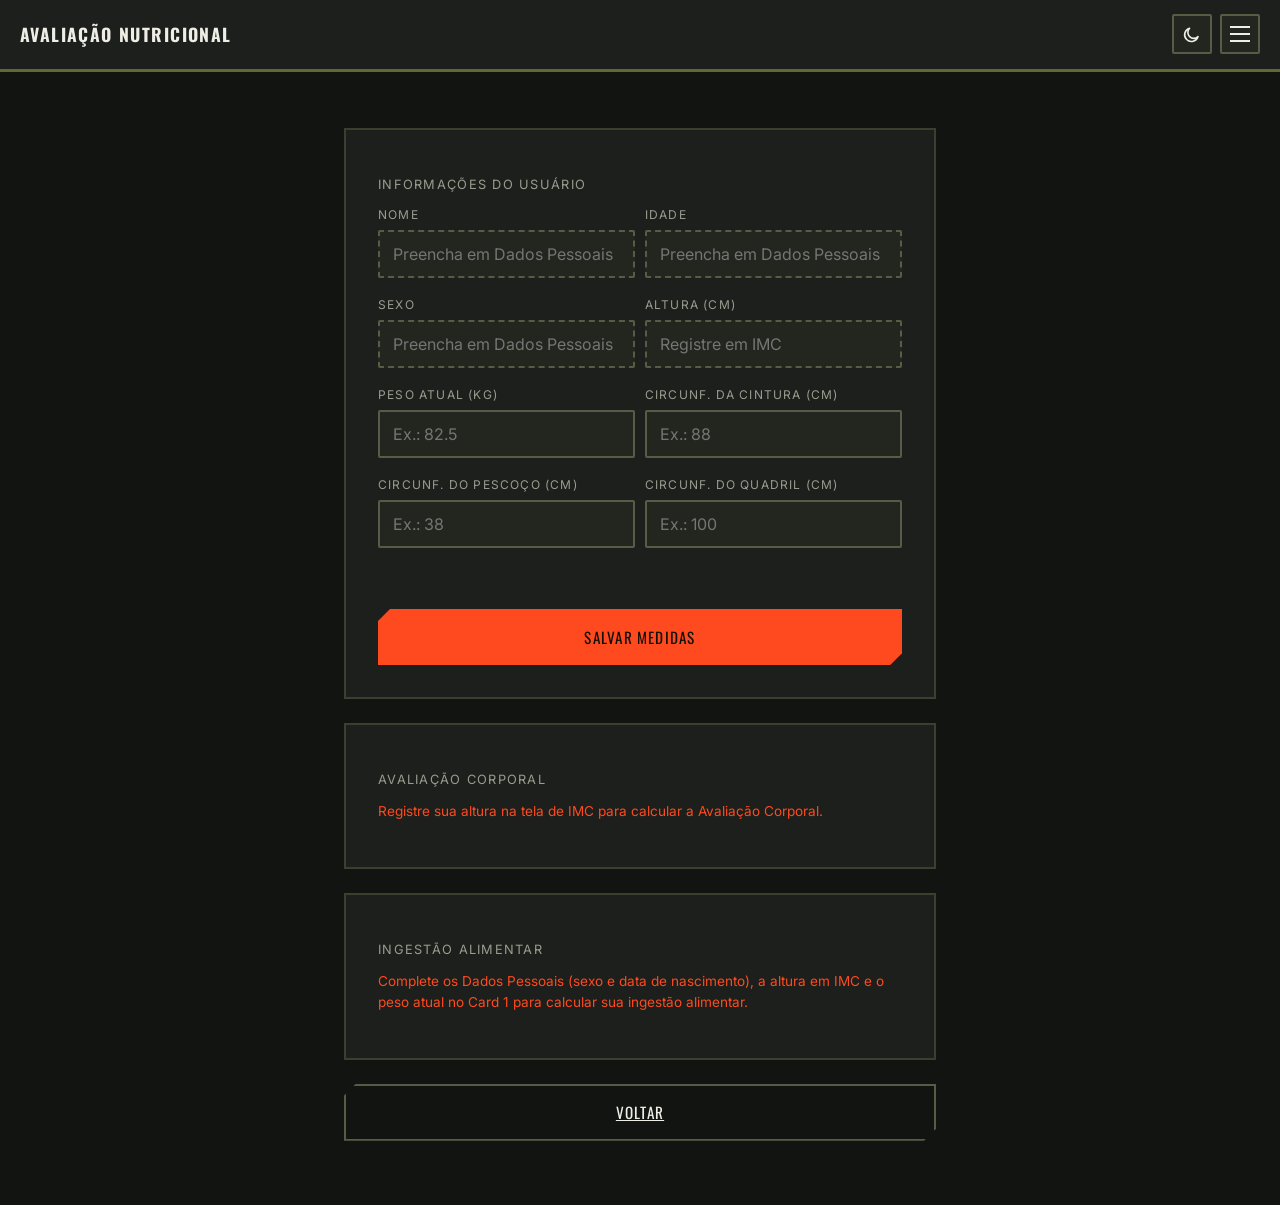
==== avaliacao-nutricional.html @ b00b5475 "criacao da aba avaiacao nutricional" ====
<!DOCTYPE html>
<html lang="pt-BR">
<head>
  <meta charset="UTF-8" />
  <meta name="viewport" content="width=device-width, initial-scale=1.0" />
  <title>MONITOR — Avaliação Nutricional</title>
  <script>
    (function () {
      var theme = localStorage.getItem("monitor_theme") || "dark";
      document.documentElement.setAttribute("data-theme", theme);
    })();
  </script>
  <link rel="preconnect" href="https://fonts.googleapis.com" />
  <link rel="preconnect" href="https://fonts.gstatic.com" crossorigin />
  <link
    href="https://fonts.googleapis.com/css2?family=Bebas+Neue&family=Oswald:wght@400;500;600;700&family=Inter:wght@400;500;600;700&display=swap"
    rel="stylesheet"
  />
  <link rel="stylesheet" href="css/styles.css" />
</head>
<body>
  <header class="topbar">
    <h1 class="topbar__title">Avaliação Nutricional</h1>
    <div class="topbar__actions">
      <button id="theme-toggle" class="theme-toggle" type="button" aria-label="Alternar tema">
        <svg class="icon-sun" viewBox="0 0 24 24" stroke-width="2" stroke-linecap="round" stroke-linejoin="round">
          <circle cx="12" cy="12" r="4"></circle>
          <path d="M12 2v2M12 20v2M4.9 4.9l1.4 1.4M17.7 17.7l1.4 1.4M2 12h2M20 12h2M4.9 19.1l1.4-1.4M17.7 6.3l1.4-1.4"></path>
        </svg>
        <svg class="icon-moon" viewBox="0 0 24 24" stroke-width="2" stroke-linecap="round" stroke-linejoin="round">
          <path d="M20 14.5A8.5 8.5 0 1 1 9.5 4a6.5 6.5 0 0 0 10.5 10.5z"></path>
        </svg>
      </button>
      <button
        id="menu-toggle"
        class="hamburger"
        type="button"
        aria-label="Abrir menu"
        aria-expanded="false"
        aria-controls="nav-menu"
      >
        <span></span><span></span><span></span>
      </button>
    </div>
  </header>

  <div id="nav-overlay" class="nav-overlay"></div>
  <nav id="nav-menu" class="nav-menu" aria-hidden="true">
    <p class="nav-menu__title">Menu</p>
    <a href="dashboard.html" class="nav-menu__link">Dashboard</a>
    <a href="dados-pessoais.html" class="nav-menu__link">Dados Pessoais</a>
    <a href="imc.html" class="nav-menu__link">IMC</a>
    <a href="avaliacao-nutricional.html" class="nav-menu__link nav-menu__link--active">Avaliação Nutricional</a>
    <a href="registro-alimentar.html" class="nav-menu__link">Registro Alimentar</a>
    <a href="cadastro-alimentos.html" class="nav-menu__link">Base de Alimentos</a>
    <a href="exercicio-fisico.html" class="nav-menu__link">Exercício Físico</a>
    <button id="menu-sair" class="nav-menu__link nav-menu__link--exit" type="button">Sair</button>
  </nav>

  <main class="container">

    <!-- ===================================================
         CARD 1 — Informações do Usuário
         Nome/idade/sexo/altura vêm de Dados Pessoais e IMC
         (somente leitura). Peso atual e circunferências são
         próprios desta tela e alimentam o Card 2.
         =================================================== -->
    <form id="form-medidas" class="card" novalidate>
      <p class="chart-card__title">Informações do Usuário</p>

      <div class="field-row">
        <div class="field">
          <label for="av-nome">Nome</label>
          <input type="text" id="av-nome" readonly placeholder="Preencha em Dados Pessoais" />
        </div>
        <div class="field">
          <label for="av-idade">Idade</label>
          <input type="text" id="av-idade" readonly placeholder="Preencha em Dados Pessoais" />
        </div>
      </div>

      <div class="field-row">
        <div class="field">
          <label for="av-sexo">Sexo</label>
          <input type="text" id="av-sexo" readonly placeholder="Preencha em Dados Pessoais" />
        </div>
        <div class="field">
          <label for="av-altura">Altura (cm)</label>
          <input type="text" id="av-altura" readonly placeholder="Registre em IMC" />
        </div>
      </div>

      <div class="field-row">
        <div class="field">
          <label for="av-peso">Peso atual (kg)</label>
          <input type="number" id="av-peso" step="0.1" min="0" inputmode="decimal" placeholder="Ex.: 82.5" />
        </div>
        <div class="field">
          <label for="av-cintura">Circunf. da cintura (cm)</label>
          <input type="number" id="av-cintura" step="0.1" min="0" inputmode="decimal" placeholder="Ex.: 88" />
        </div>
      </div>

      <div class="field-row">
        <div class="field">
          <label for="av-pescoco">Circunf. do pescoço (cm)</label>
          <input type="number" id="av-pescoco" step="0.1" min="0" inputmode="decimal" placeholder="Ex.: 38" />
        </div>
        <div class="field">
          <label for="av-quadril">Circunf. do quadril (cm)</label>
          <input type="number" id="av-quadril" step="0.1" min="0" inputmode="decimal" placeholder="Ex.: 100" />
        </div>
      </div>

      <p id="medidas-feedback" class="form-feedback"></p>

      <div class="actions">
        <button type="submit" class="btn btn-primary btn-block">Salvar Medidas</button>
      </div>
    </form>

    <!-- ===================================================
         CARD 2 — Avaliação Corporal
         IMC (OMS) + % de gordura corporal (método US Navy),
         calculados a partir do Card 1. Somente leitura.
         =================================================== -->
    <section class="card">
      <p class="chart-card__title">Avaliação Corporal</p>

      <div id="corporal-resultado" class="totals-grid hidden">
        <div class="total-card">
          <p class="total-card__label">IMC</p>
          <p class="total-card__value" id="av-imc-valor">--</p>
          <p class="total-card__meta" id="av-imc-classificacao"></p>
        </div>
        <div class="total-card">
          <p class="total-card__label">% Gordura Corporal</p>
          <p class="total-card__value" id="av-gordura-valor">--</p>
          <p class="total-card__meta" id="av-gordura-meta">Método US Navy</p>
        </div>
      </div>

      <p id="corporal-mensagem" class="form-feedback"></p>
    </section>

    <!-- ===================================================
         CARD 3 — Ingestão Alimentar
         TMB (Mifflin-St Jeor) x fator de atividade = TDEE.
         Ajuste manual sobre o TDEE define a Meta Calórica Diária,
         que é gravada na MESMA chave usada pelo Registro
         Alimentar/Dashboard (ver comentário no JS).
         =================================================== -->
    <section class="card">
      <p class="chart-card__title">Ingestão Alimentar</p>

      <p id="ingestao-mensagem" class="form-feedback"></p>

      <div id="ingestao-conteudo" class="hidden">
        <div class="field">
          <label>Nível de atividade física</label>
          <div class="radio-group radio-group--stack" id="fator-atividade-group">
            <div class="radio-option">
              <input type="radio" id="fator-sedentario" name="fator-atividade" value="sedentario" />
              <label for="fator-sedentario">Pouco ou nenhum exercício, rotina parada</label>
            </div>
            <div class="radio-option">
              <input type="radio" id="fator-leve" name="fator-atividade" value="leve" />
              <label for="fator-leve">Exercício leve, 1 a 3 vezes por semana</label>
            </div>
            <div class="radio-option">
              <input type="radio" id="fator-moderado" name="fator-atividade" value="moderado" />
              <label for="fator-moderado">Exercício moderado, 3 a 5 vezes por semana</label>
            </div>
            <div class="radio-option">
              <input type="radio" id="fator-intenso" name="fator-atividade" value="intenso" />
              <label for="fator-intenso">Exercício intenso, 6 a 7 vezes por semana</label>
            </div>
            <div class="radio-option">
              <input type="radio" id="fator-muito-intenso" name="fator-atividade" value="muito_intenso" />
              <label for="fator-muito-intenso">Exercício muito intenso todos os dias, ou trabalho físico pesado + treino</label>
            </div>
          </div>
        </div>

        <p id="tmb-texto" class="peso-atual-texto"></p>

        <div class="kcal-overview">
          <p class="kcal-overview__title">Gasto Calórico Diário Estimado</p>
          <p class="kcal-overview__value"><span id="av-tdee-valor">--</span><span class="kcal-overview__meta">kcal</span></p>
        </div>

        <div class="field">
          <label for="av-ajuste">Ajuste (kcal)</label>
          <input type="number" id="av-ajuste" step="50" inputmode="decimal" placeholder="Ex.: -300 ou +300" />
        </div>
        <p class="form-feedback">Ajuste negativo gera déficit calórico (perda de peso). Ajuste positivo gera superávit calórico (ganho de peso).</p>

        <div class="kcal-overview">
          <p class="kcal-overview__title">Meta Calórica Diária</p>
          <p class="kcal-overview__value"><span id="av-meta-valor">--</span><span class="kcal-overview__meta">kcal</span></p>
        </div>

        <p id="meta-calorica-feedback" class="form-feedback"></p>

        <div class="actions">
          <button type="button" id="btn-salvar-meta-calorica" class="btn btn-primary btn-block">Salvar Meta Calórica Diária</button>
        </div>
      </div>
    </section>

    <div class="actions">
      <a href="dashboard.html" class="btn btn-secondary btn-block">Voltar</a>
    </div>
  </main>

  <script src="js/storage.js"></script>
  <script src="js/theme.js"></script>
  <script src="js/menu.js"></script>
  <script src="js/avaliacao-nutricional.js"></script>
</body>
</html>
---- css/styles.css ----
/* =========================================================
   MONITOR — estilos globais
   Vibe: crossfit / militar / aventura / atividade intensa
   Tema padrão: escuro. Alternável via [data-theme] no <html>.
   ========================================================= */

/* ---------- Reset básico ---------- */
*,
*::before,
*::after {
  box-sizing: border-box;
}

html,
body {
  margin: 0;
  padding: 0;
}

body {
  min-height: 100vh;
}

img {
  max-width: 100%;
  display: block;
}

button {
  font-family: inherit;
}

/* ---------- Design tokens ---------- */
:root {
  /* Tema escuro (padrão) */
  --bg: #121412;
  --bg-elevated: #1c1f1b;
  --bg-input: #23261f;
  --text: #eeeee6;
  --text-muted: #9a9c8f;
  --border: #3a3f30;
  --border-strong: #565c46;

  --accent-olive: #5c6b2f;
  --accent-olive-strong: #77893d;
  --accent-action: #ff4a1f;
  --accent-action-strong: #ff6a3d;
  --accent-success: #6fae4a;
  --accent-warning: #e0a624;

  --faixa-verde: #4a9c3f;
  --faixa-amarelo: #d1a521;
  --faixa-vermelho: #cf3a2a;

  --accent-sand: #cdb27f;

  --on-accent: #101008;

  --font-display: "Oswald", "Arial Narrow", sans-serif;
  --font-mega: "Bebas Neue", "Oswald", sans-serif;
  --font-body: "Inter", -apple-system, BlinkMacSystemFont, "Segoe UI", sans-serif;

  --radius: 2px;
  --shadow: 0 4px 0 rgba(0, 0, 0, 0.35);
}

:root[data-theme="light"] {
  --bg: #ddcea3;
  --bg-elevated: #f7f1e2;
  --bg-input: #fffbf2;
  --text: #2a2b24;
  --text-muted: #6b6b5c;
  --border: #b6a679;
  --border-strong: #a99d76;

  --accent-olive: #4b5a24;
  --accent-olive-strong: #3c481d;
  --accent-action: #d43e14;
  --accent-action-strong: #b3350f;
  --accent-success: #4a7a30;
  --accent-warning: #a8730f;

  --on-accent: #fbf6ea;

  --accent-sand: #8a6d3f;

  --shadow: 0 4px 0 rgba(0, 0, 0, 0.15);
}

body {
  background-color: var(--bg);
  color: var(--text);
  font-family: var(--font-body);
  line-height: 1.5;
  transition: background-color 0.2s ease, color 0.2s ease;
}

h1,
h2,
h3 {
  font-family: var(--font-display);
  text-transform: uppercase;
  letter-spacing: 0.03em;
  margin: 0 0 0.5em;
}

a {
  color: inherit;
}

/* ---------- Layout utilitário ---------- */
.container {
  width: 100%;
  max-width: 480px;
  margin: 0 auto;
  padding: 1.25rem 1.25rem 3rem;
}

@media (min-width: 768px) {
  .container {
    max-width: 640px;
    padding: 2rem 1.5rem 4rem;
  }
}

.hidden {
  display: none !important;
}

/* ---------- Splash (index.html) ---------- */
.splash {
  min-height: 100vh;
  min-height: 100dvh;
  display: flex;
  flex-direction: column;
  align-items: center;
  text-align: center;
  padding: 1.5rem 1.5rem 1.25rem;
  position: relative;
  overflow-x: hidden;
}

.splash__header {
  flex: 0 0 auto;
  width: 100%;
  max-width: 24rem;
}

.splash__header-row {
  position: relative;
  display: flex;
  align-items: center;
  justify-content: center;
}

.splash__badge {
  font-family: var(--font-body);
  font-weight: 600;
  font-size: 0.7rem;
  letter-spacing: 0.18em;
  text-transform: uppercase;
  color: var(--accent-sand);
  margin-bottom: 0.5rem;
  padding-right: 1.9rem;
}

.theme-toggle.splash__theme-toggle {
  position: absolute;
  top: 50%;
  right: 0;
  transform: translateY(-50%);
  width: 1.75rem;
  height: 1.75rem;
  background: transparent;
  border: none;
  box-shadow: none;
  color: var(--accent-action);
  z-index: 2;
}

.theme-toggle.splash__theme-toggle svg {
  width: 1.3rem;
  height: 1.3rem;
}

.splash__title {
  font-family: var(--font-mega);
  font-size: clamp(3.5rem, 18vw, 6rem);
  letter-spacing: 0.05em;
  color: var(--text);
  margin: 0;
  line-height: 0.9;
  text-shadow: 0 0 24px rgba(255, 255, 255, 0.12);
}

.splash__title span {
  background: linear-gradient(180deg, #ffb98a 0%, var(--accent-action) 55%, var(--accent-action-strong) 100%);
  -webkit-background-clip: text;
  background-clip: text;
  color: transparent;
  text-shadow: 0 0 22px rgba(255, 74, 31, 0.5);
}

.splash__hero {
  position: relative;
  flex: 1 1 260px;
  min-height: 190px;
  width: 100%;
  margin: 1rem -1.5rem 0;
  overflow: hidden;
}

.splash__hero-img {
  width: 100%;
  height: 100%;
  object-fit: cover;
  object-position: center 55%;
  display: block;
}

.splash__hero-glow {
  position: absolute;
  inset: 0;
  background: radial-gradient(circle at 50% 14%, rgba(255, 176, 120, 0.55) 0%, rgba(255, 176, 120, 0.2) 18%, rgba(255, 176, 120, 0) 40%);
  mix-blend-mode: screen;
  pointer-events: none;
}

.splash__hero::after {
  content: "";
  position: absolute;
  left: 0;
  right: 0;
  bottom: 0;
  height: 16%;
  background: linear-gradient(to bottom, rgba(0, 0, 0, 0), var(--bg));
  pointer-events: none;
}

.splash__tagline {
  flex: 0 0 auto;
  margin-top: 0.9rem;
  color: var(--text);
  font-family: var(--font-display);
  font-weight: 600;
  font-size: 0.95rem;
  text-transform: uppercase;
  letter-spacing: 0.08em;
  max-width: 22rem;
}

.splash__icons {
  flex: 0 0 auto;
  display: flex;
  justify-content: center;
  gap: 1.1rem;
  margin-top: 1rem;
}

.splash__icon {
  width: 2.75rem;
  height: 2.75rem;
  border-radius: 50%;
  border: 1.5px solid var(--accent-action);
  display: inline-flex;
  align-items: center;
  justify-content: center;
  color: var(--accent-action);
  background: rgba(0, 0, 0, 0.15);
}

.splash__icon svg {
  width: 1.4rem;
  height: 1.4rem;
  stroke: currentColor;
  fill: none;
}

.splash__actions {
  flex: 0 0 auto;
  margin-top: 1.15rem;
  width: 100%;
  max-width: 20rem;
}

/* ---------- Barra superior fixa ---------- */
.topbar {
  position: sticky;
  top: 0;
  z-index: 30;
  display: flex;
  align-items: center;
  justify-content: space-between;
  gap: 1rem;
  padding: 0.9rem 1.25rem;
  background-color: var(--bg-elevated);
  border-bottom: 3px solid var(--accent-olive);
}

.topbar__title {
  font-family: var(--font-display);
  text-transform: uppercase;
  letter-spacing: 0.08em;
  font-size: 1.1rem;
  margin: 0;
}

.topbar__title-group {
  display: flex;
  flex-direction: column;
  gap: 0.1rem;
}

.date-chip {
  font-family: var(--font-body);
  font-size: 0.7rem;
  color: var(--text-muted);
}

.topbar__actions {
  display: flex;
  align-items: center;
  gap: 0.5rem;
}

/* ---------- Botão de tema ---------- */
.theme-toggle {
  width: 2.5rem;
  height: 2.5rem;
  display: inline-flex;
  align-items: center;
  justify-content: center;
  background: var(--bg-input);
  border: 2px solid var(--border-strong);
  color: var(--text);
  cursor: pointer;
  border-radius: var(--radius);
}

.theme-toggle svg {
  width: 1.2rem;
  height: 1.2rem;
  stroke: currentColor;
  fill: none;
}

:root[data-theme="light"] .theme-toggle .icon-moon,
:root:not([data-theme="light"]) .theme-toggle .icon-sun {
  display: none;
}

/* ---------- Botão hambúrguer ---------- */
.hamburger {
  width: 2.5rem;
  height: 2.5rem;
  display: inline-flex;
  flex-direction: column;
  align-items: center;
  justify-content: center;
  gap: 5px;
  background: var(--bg-input);
  border: 2px solid var(--border-strong);
  cursor: pointer;
  border-radius: var(--radius);
}

.hamburger span {
  display: block;
  width: 1.2rem;
  height: 2px;
  background-color: var(--text);
}

/* ---------- Menu de navegação ---------- */
.nav-overlay {
  position: fixed;
  inset: 0;
  background: rgba(0, 0, 0, 0.5);
  opacity: 0;
  pointer-events: none;
  transition: opacity 0.2s ease;
  z-index: 35;
}

.nav-overlay.open {
  opacity: 1;
  pointer-events: auto;
}

.nav-menu {
  position: fixed;
  top: 0;
  right: 0;
  height: 100%;
  width: min(78vw, 300px);
  background: var(--bg-elevated);
  border-left: 3px solid var(--accent-olive);
  transform: translateX(100%);
  transition: transform 0.25s ease;
  z-index: 40;
  padding: 1.5rem 1.25rem;
  display: flex;
  flex-direction: column;
  gap: 0.5rem;
}

.nav-menu.open {
  transform: translateX(0);
}

.nav-menu__title {
  font-family: var(--font-display);
  text-transform: uppercase;
  letter-spacing: 0.1em;
  color: var(--text-muted);
  font-size: 0.8rem;
  margin-bottom: 1rem;
}

.nav-menu__link {
  display: block;
  padding: 0.85rem 0.75rem;
  background: var(--bg-input);
  border: 2px solid var(--border);
  color: var(--text);
  text-decoration: none;
  font-family: var(--font-display);
  text-transform: uppercase;
  letter-spacing: 0.05em;
  font-size: 0.95rem;
  cursor: pointer;
  text-align: left;
}

.nav-menu__link:hover,
.nav-menu__link:focus-visible {
  border-color: var(--accent-olive-strong);
}

.nav-menu__link--active {
  border-color: var(--accent-olive-strong);
  background-color: color-mix(in srgb, var(--accent-olive) 25%, var(--bg-input));
}

.nav-menu__link--exit {
  margin-top: auto;
  border-color: var(--accent-action);
  color: var(--accent-action);
}

/* ---------- Formulários ---------- */
.card {
  background: var(--bg-elevated);
  border: 2px solid var(--border);
  padding: 1.25rem;
  margin-top: 1.5rem;
}

.field {
  margin-bottom: 1.1rem;
}

.field:last-child {
  margin-bottom: 0;
}

.field label {
  display: block;
  font-size: 0.75rem;
  text-transform: uppercase;
  letter-spacing: 0.1em;
  color: var(--text-muted);
  margin-bottom: 0.4rem;
}

.field input[type="text"],
.field input[type="date"],
.field input[type="number"],
.field select {
  width: 100%;
  padding: 0.75rem 0.8rem;
  background: var(--bg-input);
  border: 2px solid var(--border-strong);
  color: var(--text);
  font-family: var(--font-body);
  font-size: 1rem;
  border-radius: var(--radius);
}

.field input:focus,
.field select:focus {
  outline: none;
  border-color: var(--accent-action);
}

.field input[readonly] {
  color: var(--text-muted);
  border-style: dashed;
}

.radio-group {
  display: flex;
  gap: 0.6rem;
  flex-wrap: wrap;
}

.radio-option {
  flex: 1 1 auto;
}

.radio-option input {
  position: absolute;
  opacity: 0;
  pointer-events: none;
}

.radio-option label {
  display: block;
  text-align: center;
  padding: 0.7rem 0.5rem;
  border: 2px solid var(--border-strong);
  background: var(--bg-input);
  color: var(--text);
  text-transform: uppercase;
  font-size: 0.8rem;
  letter-spacing: 0.05em;
  cursor: pointer;
  margin: 0;
}

.radio-option input:checked + label {
  border-color: var(--accent-olive-strong);
  background-color: color-mix(in srgb, var(--accent-olive) 30%, var(--bg-input));
  color: var(--text);
}

/* Variante vertical do radio-group para opções com texto mais longo
   (ex.: fator de atividade na Avaliação Nutricional) */
.radio-group--stack {
  flex-direction: column;
}

.radio-group--stack .radio-option label {
  text-align: left;
  text-transform: none;
  letter-spacing: normal;
  font-size: 0.9rem;
  line-height: 1.3;
}

.form-feedback {
  min-height: 1.2rem;
  font-size: 0.85rem;
  color: var(--accent-action);
  margin-top: 0.75rem;
}

.form-feedback.success {
  color: var(--accent-success);
}

/* ---------- Botões ---------- */
.btn {
  display: inline-flex;
  align-items: center;
  justify-content: center;
  width: 100%;
  padding: 0.95rem 1.25rem;
  font-family: var(--font-display);
  text-transform: uppercase;
  letter-spacing: 0.08em;
  font-size: 0.95rem;
  border: 2px solid transparent;
  cursor: pointer;
  clip-path: polygon(12px 0, 100% 0, 100% calc(100% - 12px), calc(100% - 12px) 100%, 0 100%, 0 12px);
  box-shadow: var(--shadow);
  transition: transform 0.05s ease;
}

.btn:active {
  transform: translateY(2px);
  box-shadow: none;
}

.btn-primary {
  background-color: var(--accent-action);
  color: var(--on-accent);
}

.btn-primary:hover {
  background-color: var(--accent-action-strong);
}

.btn-secondary {
  background-color: transparent;
  border-color: var(--border-strong);
  color: var(--text);
}

.btn-secondary:hover {
  border-color: var(--accent-olive-strong);
}

.btn-block + .btn-block {
  margin-top: 0.75rem;
}

.actions {
  margin-top: 1.5rem;
  display: flex;
  flex-direction: column;
}

/* ---------- Gráfico ---------- */
.chart-card {
  margin-top: 1.5rem;
  background: var(--bg-elevated);
  border: 2px solid var(--border);
  padding: 1rem;
}

.chart-card__title {
  font-size: 0.8rem;
  text-transform: uppercase;
  letter-spacing: 0.1em;
  color: var(--text-muted);
  margin-bottom: 0.75rem;
}

.chart-card__header {
  display: flex;
  align-items: center;
  justify-content: space-between;
  gap: 0.75rem;
}

.chart-card__header .chart-card__title {
  margin-bottom: 0;
}

.chart-card__header .dashboard-box__title {
  margin-bottom: 0;
}

.chart-card__nav {
  display: flex;
  gap: 0.4rem;
  margin-bottom: 0.75rem;
}

.chart-empty {
  color: var(--text-muted);
  font-size: 0.85rem;
  text-align: center;
  padding: 1.5rem 0;
}

/* ---------- Modal ---------- */
.modal-overlay {
  position: fixed;
  inset: 0;
  background: rgba(0, 0, 0, 0.6);
  display: flex;
  align-items: center;
  justify-content: center;
  padding: 1.25rem;
  z-index: 50;
}

.modal {
  width: 100%;
  max-width: 400px;
  max-height: 90vh;
  overflow-y: auto;
  background: var(--bg-elevated);
  border: 2px solid var(--accent-olive);
  padding: 1.5rem;
  box-shadow: var(--shadow);
}

.modal__title {
  font-size: 1.1rem;
  margin-bottom: 1rem;
}

/* ---------- Lista de registros ---------- */
.list-card {
  margin-top: 1.5rem;
  background: var(--bg-elevated);
  border: 2px solid var(--border);
  padding: 1rem;
}

.list-card__title {
  font-size: 0.8rem;
  text-transform: uppercase;
  letter-spacing: 0.1em;
  color: var(--text-muted);
  margin-bottom: 0.75rem;
}

.list-card__header {
  display: flex;
  align-items: center;
  justify-content: space-between;
  gap: 0.75rem;
  margin-bottom: 0.75rem;
}

.list-card__header .list-card__title {
  margin-bottom: 0;
}

.list-card__header .btn {
  width: auto;
  padding: 0.6rem 1rem;
  font-size: 0.8rem;
}

.record-list {
  list-style: none;
  margin: 0;
  padding: 0;
  display: flex;
  flex-direction: column;
  gap: 0.6rem;
}

.record-item {
  display: flex;
  align-items: center;
  justify-content: space-between;
  gap: 0.75rem;
  padding: 0.75rem 0.85rem;
  background: var(--bg-input);
  border: 2px solid var(--border);
}

.record-item__info {
  display: flex;
  flex-direction: column;
  gap: 0.15rem;
  min-width: 0;
}

.record-item__data {
  font-size: 0.7rem;
  color: var(--text-muted);
  text-transform: uppercase;
  letter-spacing: 0.05em;
}

.record-item__valor {
  font-family: var(--font-display);
  font-size: 1rem;
  letter-spacing: 0.02em;
}

.record-item__valor small {
  font-family: var(--font-body);
  color: var(--text-muted);
  font-size: 0.75rem;
  text-transform: none;
  letter-spacing: 0;
  margin-left: 0.35rem;
}

.record-item__actions {
  display: flex;
  gap: 0.4rem;
  flex-shrink: 0;
}

.icon-btn {
  width: 2.25rem;
  height: 2.25rem;
  display: inline-flex;
  align-items: center;
  justify-content: center;
  background: var(--bg-elevated);
  border: 2px solid var(--border-strong);
  color: var(--text);
  cursor: pointer;
  flex-shrink: 0;
}

.icon-btn svg {
  width: 1rem;
  height: 1rem;
  stroke: currentColor;
  fill: none;
}

.icon-btn--edit:hover,
.icon-btn--edit:focus-visible {
  border-color: var(--accent-olive-strong);
}

.icon-btn--add:hover,
.icon-btn--add:focus-visible {
  border-color: var(--faixa-verde);
  color: var(--faixa-verde);
}

.icon-btn--delete:hover,
.icon-btn--delete:focus-visible {
  border-color: var(--accent-action);
  color: var(--accent-action);
}

.icon-btn:disabled {
  opacity: 0.35;
  cursor: not-allowed;
}

/* ---------- Totais do dia (Registro Alimentar) ---------- */
.totals-grid {
  margin-top: 1.5rem;
  display: grid;
  grid-template-columns: repeat(2, 1fr);
  gap: 0.75rem;
}

.total-card {
  background: var(--bg-elevated);
  border: 2px solid var(--border);
  padding: 0.9rem;
  text-align: center;
}

.total-card__label {
  font-size: 0.7rem;
  text-transform: uppercase;
  letter-spacing: 0.15em;
  color: var(--text-muted);
  margin-bottom: 0.3rem;
}

.total-card__value {
  font-family: var(--font-mega);
  font-size: 1.8rem;
  color: var(--accent-action);
  line-height: 1;
}

.total-card__meta {
  display: block;
  font-family: var(--font-body);
  font-size: 0.65rem;
  color: var(--text-muted);
  white-space: nowrap;
  margin-top: 0.1rem;
}

.total-card__track {
  margin-top: 0.5rem;
  width: 100%;
  height: 6px;
  background: var(--bg-input);
  border: 2px solid var(--border-strong);
}

.total-card__fill {
  height: 100%;
  width: 0%;
  background: var(--accent-action);
  transition: width 0.35s ease, background-color 0.35s ease;
}

/* ---------- Kcal em destaque + barra horizontal ---------- */
.kcal-overview {
  margin-top: 1.5rem;
  background: var(--bg-elevated);
  border: 2px solid var(--border);
  padding: 1.25rem;
}

.kcal-overview__header {
  display: flex;
  align-items: center;
  justify-content: space-between;
  gap: 0.75rem;
}

.kcal-overview__title {
  font-size: 0.8rem;
  text-transform: uppercase;
  letter-spacing: 0.1em;
  color: var(--text-muted);
  margin: 0;
}

.kcal-overview__value {
  margin: 0.5rem 0 0.75rem;
  font-family: var(--font-mega);
  font-size: 2.2rem;
  color: var(--accent-action);
  line-height: 1;
}

.kcal-overview__meta {
  font-family: var(--font-body);
  font-size: 1rem;
  color: var(--text-muted);
  margin-left: 0.3rem;
}

.progress-bar-horizontal__track {
  width: 100%;
  height: 14px;
  background: var(--bg-input);
  border: 2px solid var(--border-strong);
}

.progress-bar-horizontal__fill {
  height: 100%;
  width: 0%;
  background: var(--accent-action);
  transition: width 0.35s ease, background-color 0.35s ease;
}

.progress-bar-horizontal__fill--verde {
  background: var(--faixa-verde);
}

.progress-bar-horizontal__fill--amarelo {
  background: var(--faixa-amarelo);
}

.progress-bar-horizontal__fill--vermelho {
  background: var(--faixa-vermelho);
}

.kcal-overview__restante {
  margin: 0.5rem 0 0;
  font-size: 0.8rem;
  color: var(--text-muted);
}

.kcal-overview__restante--vermelho {
  color: var(--faixa-vermelho);
}

/* ---------- Progresso da meta de peso ---------- */
.weight-progress {
  margin-top: 1.5rem;
  padding-top: 1.25rem;
  border-top: 2px solid var(--border);
}

.weight-progress__row {
  display: flex;
  align-items: baseline;
  justify-content: space-between;
  gap: 0.75rem;
  margin-bottom: 0.5rem;
}

.weight-progress__percent {
  font-family: var(--font-mega);
  font-size: 1.4rem;
  color: var(--accent-action);
}

.weight-progress__values {
  font-size: 0.8rem;
  color: var(--text-muted);
}

.dashboard-box .weight-progress {
  margin-top: 1rem;
}

.dashboard-box__title-static {
  margin: 1.5rem 0 1rem;
  font-family: var(--font-display);
  text-transform: uppercase;
  letter-spacing: 0.05em;
  font-size: 1.05rem;
  color: var(--text);
}

.peso-atual-texto {
  margin: 0.75rem 0 0;
  font-family: var(--font-body);
  font-size: 0.85rem;
  color: var(--text-muted);
}

/* ---------- Banner de histórico (Registro Alimentar) ---------- */
.historico-banner {
  margin-top: 1.5rem;
  display: flex;
  align-items: center;
  justify-content: space-between;
  gap: 0.75rem;
  padding: 0.75rem 1rem;
  background: color-mix(in srgb, var(--accent-olive) 25%, var(--bg-elevated));
  border: 2px solid var(--accent-olive);
  font-size: 0.85rem;
  text-transform: uppercase;
  letter-spacing: 0.05em;
}

.historico-banner__link {
  flex-shrink: 0;
  color: var(--accent-action);
  text-decoration: underline;
  font-family: var(--font-display);
}

.macro-squares {
  margin-top: 1rem;
  display: grid;
  grid-template-columns: repeat(3, 1fr);
  gap: 0.75rem;
}

/* ---------- Refeições / alimentos ---------- */
.meal-block {
  margin-top: 1.25rem;
  background: var(--bg-elevated);
  border: 2px solid var(--border);
  padding: 1rem;
}

.meal-block__header {
  display: flex;
  align-items: center;
  justify-content: space-between;
  gap: 0.75rem;
  margin-bottom: 0.75rem;
}

.meal-block__title {
  margin: 0;
  font-size: 1rem;
}

.food-list {
  list-style: none;
  margin: 0 0 1rem;
  padding: 0;
  display: flex;
  flex-direction: column;
  gap: 0.5rem;
}

.food-item {
  display: flex;
  align-items: center;
  justify-content: space-between;
  gap: 0.75rem;
  padding: 0.6rem 0.75rem;
  background: var(--bg-input);
  border: 2px solid var(--border);
}

.food-item__info {
  display: flex;
  flex-direction: column;
  gap: 0.1rem;
  min-width: 0;
}

.food-item__nome {
  font-family: var(--font-display);
  font-size: 0.9rem;
  letter-spacing: 0.02em;
}

.food-item__nome small {
  font-family: var(--font-body);
  color: var(--text-muted);
  font-size: 0.75rem;
  letter-spacing: 0;
  margin-left: 0.3rem;
}

.food-item__macros {
  font-size: 0.75rem;
  color: var(--text-muted);
}

.food-item__actions {
  display: flex;
  gap: 0.4rem;
  flex-shrink: 0;
}

.food-form {
  border-top: 2px solid var(--border);
  padding-top: 0.9rem;
}

.meal-block__add-btn {
  margin-top: 0.25rem;
}

.meal-block__totals {
  margin: 0.75rem 0 1rem;
  display: grid;
  grid-template-columns: repeat(2, 1fr);
  gap: 0.5rem;
}

.meal-block__total {
  background: var(--bg-input);
  border: 2px solid var(--border);
  padding: 0.5rem;
  text-align: center;
}

.meal-block__total-label {
  display: block;
  font-size: 0.65rem;
  text-transform: uppercase;
  letter-spacing: 0.12em;
  color: var(--text-muted);
  margin-bottom: 0.2rem;
}

.meal-block__total-value {
  font-family: var(--font-mega);
  font-size: 1.2rem;
  color: var(--accent-action);
  line-height: 1;
}

.macro-grid {
  display: grid;
  grid-template-columns: repeat(2, 1fr);
  gap: 0.6rem;
}

.macro-grid .field {
  margin-bottom: 0;
}

.field-row {
  display: flex;
  gap: 0.6rem;
  margin-bottom: 1.1rem;
}

.field-row .field {
  flex: 1;
  min-width: 0;
  margin-bottom: 0;
}

/* ---------- Cadastro de Alimento (base, compacto) ---------- */
.alimentos-base-card {
  margin-top: 1.5rem;
  background: var(--bg-elevated);
  border: 2px solid var(--border);
  padding: 1rem;
}

.alimentos-base-card__summary {
  cursor: pointer;
  font-family: var(--font-display);
  font-size: 0.8rem;
  text-transform: uppercase;
  letter-spacing: 0.1em;
  color: var(--text-muted);
}

.alimentos-base-card__summary::marker,
.alimentos-base-card__summary::-webkit-details-marker {
  display: none;
}

.alimentos-base-card__summary::before {
  content: "+ ";
  color: var(--accent-action);
}

.alimentos-base-card[open] .alimentos-base-card__summary::before {
  content: "− ";
}

.alimentos-base-card__body {
  margin-top: 1rem;
  padding-top: 1rem;
  border-top: 2px solid var(--border);
}

.alimentos-base-card__body .record-list {
  margin-top: 1rem;
}

.section-empty {
  margin-top: 1.25rem;
  color: var(--text-muted);
  font-size: 0.85rem;
  text-align: center;
  padding: 1.5rem 0;
}

/* ---------- Exercício Físico ---------- */
.list-card__title .list-card__title-range {
  font-family: var(--font-body);
  text-transform: none;
  letter-spacing: normal;
  font-size: 0.75rem;
  color: var(--text-muted);
  margin-left: 0.4rem;
}

.atividade-block {
  margin-bottom: 1.25rem;
}

.atividade-block:last-child {
  margin-bottom: 0;
}

.atividade-block__header {
  display: flex;
  align-items: center;
  justify-content: space-between;
  gap: 0.75rem;
  margin-bottom: 0.6rem;
}

.atividade-block__title {
  margin: 0;
  font-size: 0.95rem;
}

.atividade-block__count {
  font-family: var(--font-body);
  text-transform: none;
  letter-spacing: normal;
  color: var(--text-muted);
  font-size: 0.8rem;
  margin-left: 0.4rem;
}

.checklist {
  list-style: none;
  margin: 0;
  padding: 0;
  display: flex;
  flex-direction: column;
  gap: 0.5rem;
}

.checklist-item {
  display: flex;
  align-items: center;
  gap: 0.75rem;
  padding: 0.65rem 0.75rem;
  background: var(--bg-input);
  border: 2px solid var(--border);
}

.checklist-item__check {
  position: relative;
  display: inline-flex;
  flex-shrink: 0;
  cursor: pointer;
}

.checklist-item__checkbox {
  position: absolute;
  width: 1.4rem;
  height: 1.4rem;
  margin: 0;
  opacity: 0;
  cursor: pointer;
}

.checklist-item__custom {
  position: relative;
  width: 1.4rem;
  height: 1.4rem;
  background: var(--bg-elevated);
  border: 2px solid var(--border-strong);
  flex-shrink: 0;
}

.checklist-item__custom::after {
  content: "✓";
  position: absolute;
  inset: 0;
  display: flex;
  align-items: center;
  justify-content: center;
  font-size: 0.9rem;
  font-weight: 700;
  color: var(--on-accent);
  opacity: 0;
}

.checklist-item__checkbox:checked + .checklist-item__custom {
  background: var(--accent-olive-strong);
  border-color: var(--accent-olive-strong);
}

.checklist-item__checkbox:checked + .checklist-item__custom::after {
  opacity: 1;
}

.checklist-item__nome {
  flex: 1;
  min-width: 0;
  font-family: var(--font-display);
  font-size: 0.95rem;
  letter-spacing: 0.02em;
}

.checklist-item--concluido .checklist-item__nome {
  color: var(--text-muted);
  text-decoration: line-through;
}

.carousel-header {
  display: flex;
  align-items: center;
  justify-content: space-between;
  gap: 0.5rem;
  margin-bottom: 1rem;
  touch-action: pan-y;
}

.carousel-header .icon-btn {
  flex-shrink: 0;
}

.carousel-header__info {
  flex: 1;
  min-width: 0;
  text-align: center;
}

.carousel-header__info .list-card__title {
  margin-bottom: 0.15rem;
}

.carousel-header__range {
  font-family: var(--font-body);
  color: var(--text-muted);
  font-size: 0.85rem;
  margin: 0;
}

.carousel-header__info .dashboard-box__title {
  margin-bottom: 0.15rem;
}

.exercicio-layout {
  display: flex;
  align-items: stretch;
  gap: 1rem;
  touch-action: pan-y;
}

.exercicio-main {
  flex: 1;
  min-width: 0;
  display: flex;
  flex-direction: column;
  gap: 1.5rem;
}

.progress-bar-vertical {
  position: sticky;
  top: 5.5rem;
  flex-shrink: 0;
  width: 3rem;
  display: flex;
  flex-direction: column;
  align-items: center;
  gap: 0.5rem;
}

.progress-bar-vertical__track {
  width: 100%;
  flex: 1;
  min-height: 80px;
  background: var(--bg-input);
  border: 2px solid var(--border-strong);
  display: flex;
  align-items: flex-end;
}

.progress-bar-vertical__fill {
  width: 100%;
  height: 0%;
  background: var(--accent-action);
  transition: height 0.35s ease, background-color 0.35s ease;
}

.progress-bar-vertical__fill--verde {
  background: var(--faixa-verde);
}

.progress-bar-vertical__fill--amarelo {
  background: var(--faixa-amarelo);
}

.progress-bar-vertical__fill--vermelho {
  background: var(--faixa-vermelho);
}

.progress-bar-vertical__label {
  font-family: var(--font-display);
  font-size: 0.85rem;
  letter-spacing: 0.05em;
  color: var(--text-muted);
}

.progress-bar-vertical--dash {
  position: static;
}

/* ---------- Dashboard ---------- */
.dashboard-grid {
  margin-top: 1.5rem;
  display: grid;
  grid-template-columns: 1fr;
  gap: 1.25rem;
}

.dashboard-box {
  background: var(--bg-elevated);
  border: 2px solid var(--border);
  padding: 1.25rem;
}

.dashboard-box__title {
  display: inline-block;
  font-family: var(--font-display);
  text-transform: uppercase;
  letter-spacing: 0.05em;
  font-size: 1.05rem;
  color: var(--text);
  text-decoration: none;
  margin-bottom: 1rem;
  padding-bottom: 0.15rem;
  border-bottom: 2px solid transparent;
  cursor: pointer;
  transition: color 0.15s ease, border-color 0.15s ease;
}

.dashboard-box__title:hover,
.dashboard-box__title:focus-visible {
  color: var(--accent-action);
  border-color: var(--accent-action);
}

.dashboard-box__title:active {
  color: var(--accent-action-strong);
  border-color: var(--accent-action-strong);
}

.dashboard-box .totals-grid,
.dashboard-box .kcal-overview__value {
  margin-top: 0;
}

.dashboard-box .chart-empty,
.dashboard-box .section-empty {
  margin-top: 0;
}

.dashboard-box .chart-card {
  margin-top: 1rem;
}

.dashboard-box--user {
  display: flex;
  flex-direction: column;
  align-items: center;
  justify-content: center;
  text-align: center;
  gap: 0.35rem;
  border-color: var(--accent-olive);
}

.dashboard-user__label {
  margin: 0;
  font-size: 0.75rem;
  text-transform: uppercase;
  letter-spacing: 0.15em;
  color: var(--text-muted);
}

.dashboard-user__nome {
  margin: 0;
  font-family: var(--font-mega);
  font-size: 2rem;
  letter-spacing: 0.03em;
  color: var(--accent-action);
}

.dashboard-user__caption {
  margin: 0.35rem 0 0;
  font-size: 0.8rem;
  color: var(--text-muted);
  text-decoration: underline;
}

.dashboard-user__caption:hover,
.dashboard-user__caption:focus-visible {
  color: var(--accent-action);
}

/* ---------- Desktop ---------- */
@media (min-width: 768px) {
  .card {
    padding: 2rem;
  }

  .radio-group {
    max-width: 20rem;
  }

  .actions {
    flex-direction: row;
    gap: 0.75rem;
  }

  .btn-block + .btn-block {
    margin-top: 0;
  }

  .totals-grid {
    grid-template-columns: repeat(4, 1fr);
  }

  .macro-grid {
    grid-template-columns: repeat(4, 1fr);
  }

  .meal-block__totals {
    grid-template-columns: repeat(4, 1fr);
  }

  .progress-bar-vertical {
    width: 4rem;
  }

  .dashboard-grid {
    grid-template-columns: repeat(2, 1fr);
  }
}

@media (min-width: 1100px) {
  .container--wide {
    max-width: 900px;
  }
}
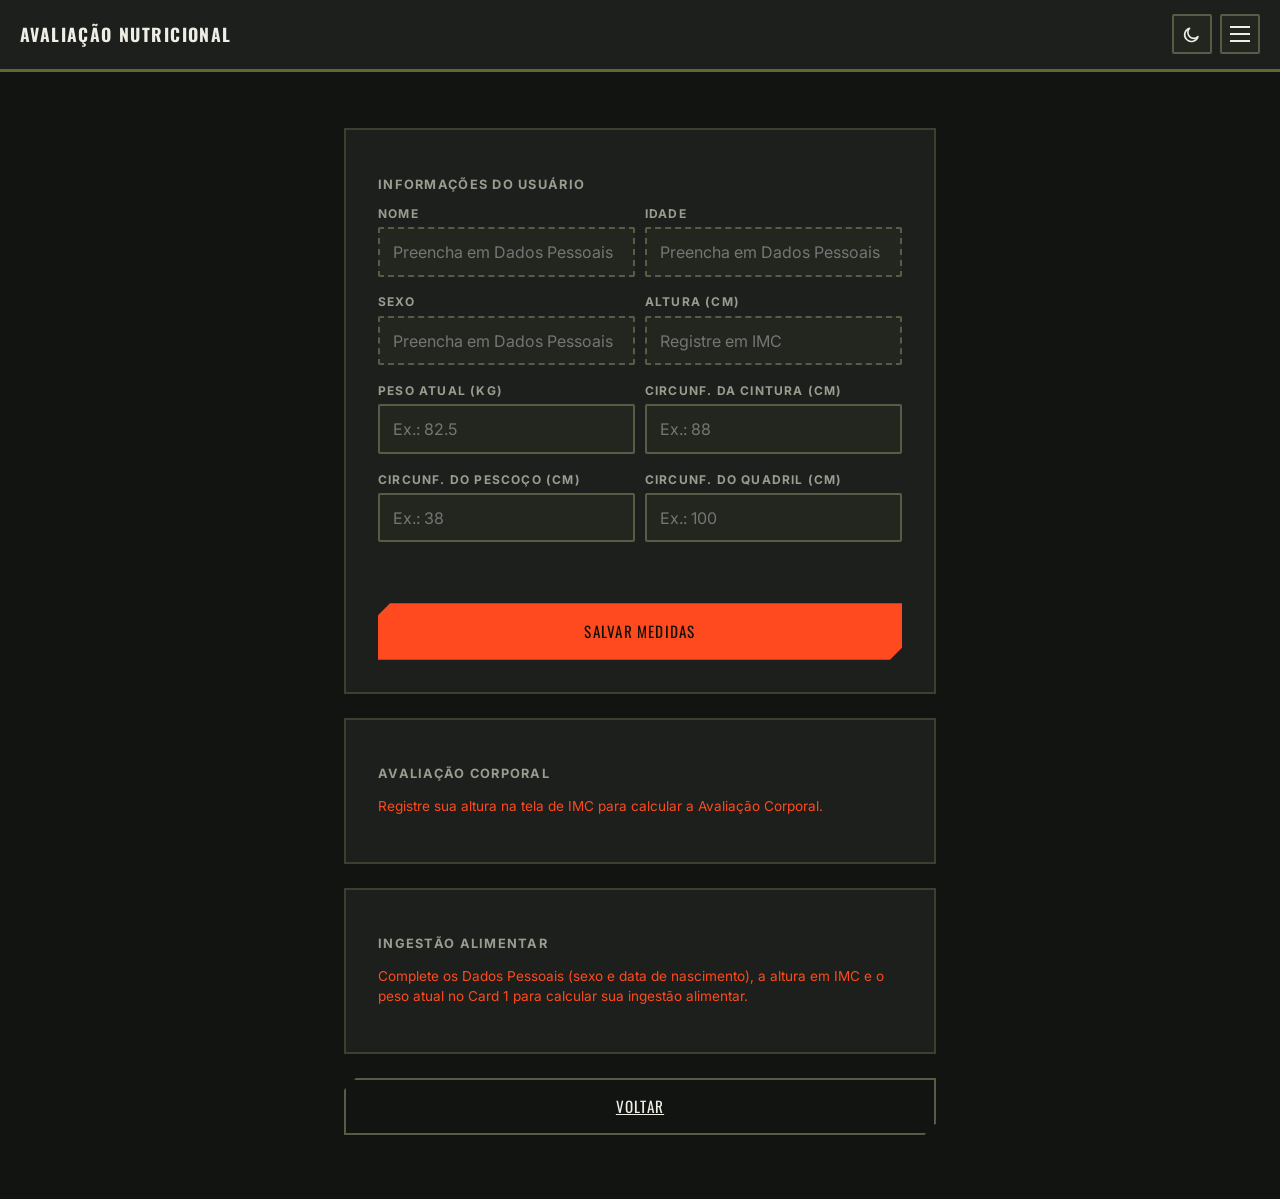
==== commit 453e5532: "criacao da aba percentual de gordura" ====
--- a/avaliacao-nutricional.html
+++ b/avaliacao-nutricional.html
@@ -51,6 +51,8 @@
     <a href="dados-pessoais.html" class="nav-menu__link">Dados Pessoais</a>
     <a href="imc.html" class="nav-menu__link">IMC</a>
     <a href="avaliacao-nutricional.html" class="nav-menu__link nav-menu__link--active">Avaliação Nutricional</a>
+    <a href="percentual-gordura.html" class="nav-menu__link">% de Gordura</a>
+    <a href="calculos-alimentares.html" class="nav-menu__link">Cálculos Alimentares</a>
     <a href="registro-alimentar.html" class="nav-menu__link">Registro Alimentar</a>
     <a href="cadastro-alimentos.html" class="nav-menu__link">Base de Alimentos</a>
     <a href="exercicio-fisico.html" class="nav-menu__link">Exercício Físico</a>
@@ -214,6 +216,7 @@
   </main>
 
   <script src="js/storage.js"></script>
+  <script src="js/calculos.js"></script>
   <script src="js/theme.js"></script>
   <script src="js/menu.js"></script>
   <script src="js/avaliacao-nutricional.js"></script>
--- a/css/styles.css
+++ b/css/styles.css
@@ -51,6 +51,10 @@
   --faixa-verde: #4a9c3f;
   --faixa-amarelo: #d1a521;
   --faixa-vermelho: #cf3a2a;
+  /* Tons intermediários (classificação ACE de % de gordura), derivados
+     das faixas acima para não sair da paleta. */
+  --faixa-verde-claro: color-mix(in srgb, var(--faixa-verde) 62%, #ffffff);
+  --faixa-verde-amarelado: color-mix(in srgb, var(--faixa-verde) 50%, var(--faixa-amarelo));
 
   --accent-sand: #cdb27f;
 
@@ -82,6 +86,9 @@
 
   --on-accent: #fbf6ea;
 
+  /* No fundo claro, o verde-claro precisa de menos branco para ter contraste. */
+  --faixa-verde-claro: color-mix(in srgb, var(--faixa-verde) 80%, #ffffff);
+
   --accent-sand: #8a6d3f;
 
   --shadow: 0 4px 0 rgba(0, 0, 0, 0.15);
@@ -102,6 +109,34 @@
   text-transform: uppercase;
   letter-spacing: 0.03em;
   margin: 0 0 0.5em;
+}
+
+/* ---------- Padrão único de títulos e labels (caixa alta + negrito) ----------
+   Todo título de tela, título de card/seção e label de campo segue este
+   padrão. Aqui só se define caixa e peso — fonte, tamanho, cor e
+   espaçamento continuam nas regras de cada classe.
+   Novo título/label: usar uma das classes abaixo (ou h1–h3), não criar
+   estilo próprio.
+   Fora do padrão de propósito (são conteúdo, não título): opções de
+   radio (.radio-option label), valores (.progress-bar-vertical__label,
+   .list-card__title-range), textos informativos e nome do usuário. */
+h1,
+h2,
+h3,
+.topbar__title,
+.nav-menu__title,
+.dashboard-box__title,
+.dashboard-box__title-static,
+.dashboard-user__label,
+.chart-card__title,
+.list-card__title,
+.kcal-overview__title,
+.total-card__label,
+.meal-block__total-label,
+.modal__title,
+.field > label {
+  text-transform: uppercase;
+  font-weight: 700;
 }
 
 a {
@@ -478,6 +513,11 @@
 .field input[type="number"],
 .field select {
   width: 100%;
+  /* Altura fixa: text/number/date/select renderizam com alturas nativas
+     diferentes (sobretudo date/select no mobile) — ver bloco
+     "Alinhamento de campos lado a lado" abaixo. */
+  height: 3.1rem;
+  line-height: 1.25;
   padding: 0.75rem 0.8rem;
   background: var(--bg-input);
   border: 2px solid var(--border-strong);
@@ -987,6 +1027,124 @@
   color: var(--text-muted);
 }
 
+/* ---------- Silhueta de composição corporal (% de Gordura) ----------
+   Cor do contorno em --silhueta-cor (definida via JS com a faixa ACE). */
+.silhueta-gordura {
+  --silhueta-cor: var(--text-muted);
+  display: flex;
+  flex-direction: column;
+  align-items: center;
+  text-align: center;
+  margin-top: 1rem;
+}
+
+.silhueta-gordura__figura {
+  color: var(--silhueta-cor);
+  height: 13rem;
+  aspect-ratio: 120 / 260;
+}
+
+.silhueta-gordura__figura svg {
+  display: block;
+  width: 100%;
+  height: 100%;
+}
+
+/* Efeito "corrente elétrica" (tela % de Gordura — ativarFaiscaSilhueta).
+   Cópia do contorno sobreposta, mesma cor (--silhueta-cor via currentColor),
+   só mais brilhante e com halo; uma faixa de máscara sobe de baixo para cima.
+   Mask de 300% da altura: posição 0% = faixa abaixo da figura,
+   100% = faixa acima dela. Fica invisível fora da animação. */
+.silhueta-gordura__figura {
+  position: relative;
+}
+
+.silhueta-gordura__figura .silhueta-gordura__faisca {
+  position: absolute;
+  inset: 0;
+  opacity: 0;
+  pointer-events: none;
+  stroke-width: 3;
+  filter: brightness(1.35) drop-shadow(0 0 2px currentColor);
+  -webkit-mask-image: linear-gradient(to top, transparent 42%, #000 48.5%, #000 51.5%, transparent 58%);
+  mask-image: linear-gradient(to top, transparent 42%, #000 48.5%, #000 51.5%, transparent 58%);
+  -webkit-mask-size: 100% 300%;
+  mask-size: 100% 300%;
+  -webkit-mask-repeat: no-repeat;
+  mask-repeat: no-repeat;
+  -webkit-mask-position: 0 0%;
+  mask-position: 0 0%;
+}
+
+/* Fundo claro: clarear a cor reduziria o contraste — o destaque vem de
+   saturação + halo mais forte, mantendo a mesma cor. */
+:root[data-theme="light"] .silhueta-gordura__figura .silhueta-gordura__faisca {
+  filter: saturate(1.4) drop-shadow(0 0 3px currentColor);
+}
+
+.silhueta-gordura__figura .silhueta-gordura__faisca--ativa {
+  animation: silhueta-faisca 1.5s ease-in-out;
+}
+
+@keyframes silhueta-faisca {
+  from {
+    opacity: 1;
+    -webkit-mask-position: 0 0%;
+    mask-position: 0 0%;
+  }
+  to {
+    opacity: 1;
+    -webkit-mask-position: 0 100%;
+    mask-position: 0 100%;
+  }
+}
+
+@media (prefers-reduced-motion: reduce) {
+  .silhueta-gordura__figura .silhueta-gordura__faisca {
+    display: none;
+  }
+}
+
+.silhueta-gordura__categoria {
+  margin: 0.6rem 0 0;
+  font-family: var(--font-display);
+  text-transform: uppercase;
+  letter-spacing: 0.05em;
+  font-size: 1.05rem;
+  color: var(--silhueta-cor);
+}
+
+.silhueta-gordura__fonte {
+  margin: 0.25rem 0 0;
+  font-size: 0.7rem;
+  color: var(--text-muted);
+}
+
+/* Versão compacta (card da Dashboard): figura ao lado do valor/categoria. */
+.silhueta-gordura--compacta {
+  flex-direction: row;
+  align-items: center;
+  gap: 1rem;
+  text-align: left;
+}
+
+.silhueta-gordura--compacta .silhueta-gordura__figura {
+  height: 7.5rem;
+  flex: 0 0 auto;
+}
+
+.silhueta-gordura--compacta .silhueta-gordura__categoria {
+  margin-top: 0.2rem;
+}
+
+.silhueta-gordura__valor {
+  margin: 0;
+  font-family: var(--font-mega);
+  font-size: 2.2rem;
+  line-height: 1;
+  color: var(--silhueta-cor);
+}
+
 /* ---------- Banner de histórico (Registro Alimentar) ---------- */
 .historico-banner {
   margin-top: 1.5rem;
@@ -1149,6 +1307,56 @@
   margin-bottom: 0;
 }
 
+/* ---------- Alinhamento de campos lado a lado (global) ----------
+   Vale para todo par/grade de campos (.field-row e .macro-grid).
+   Cada .field vira coluna flex e o label ocupa o espaço que sobrar,
+   ancorado embaixo: se um label quebra em 2 linhas e o vizinho não,
+   os inputs continuam na mesma linha e com a mesma altura. */
+.field-row,
+.macro-grid {
+  align-items: stretch;
+}
+
+.field-row .field,
+.macro-grid .field {
+  display: flex;
+  flex-direction: column;
+}
+
+.field-row .field label,
+.macro-grid .field label {
+  flex: 1 0 auto;
+  display: flex;
+  align-items: flex-end;
+  line-height: 1.25;
+}
+
+.field-row .field > input,
+.field-row .field > select,
+.macro-grid .field > input,
+.macro-grid .field > select {
+  flex: 0 0 auto;
+}
+
+/* Mobile estreito (~375–420px): label menor e padding lateral menor para
+   caber em 2 colunas com menos quebra. O texto do input fica em 1rem
+   (abaixo de 16px o iOS dá zoom automático ao focar o campo). */
+@media (max-width: 420px) {
+  .field-row .field label,
+  .macro-grid .field label {
+    font-size: 0.7rem;
+    letter-spacing: 0.05em;
+  }
+
+  .field-row .field input,
+  .field-row .field select,
+  .macro-grid .field input,
+  .macro-grid .field select {
+    padding-left: 0.65rem;
+    padding-right: 0.65rem;
+  }
+}
+
 /* ---------- Cadastro de Alimento (base, compacto) ---------- */
 .alimentos-base-card {
   margin-top: 1.5rem;
@@ -1201,6 +1409,7 @@
 /* ---------- Exercício Físico ---------- */
 .list-card__title .list-card__title-range {
   font-family: var(--font-body);
+  font-weight: 400;
   text-transform: none;
   letter-spacing: normal;
   font-size: 0.75rem;
